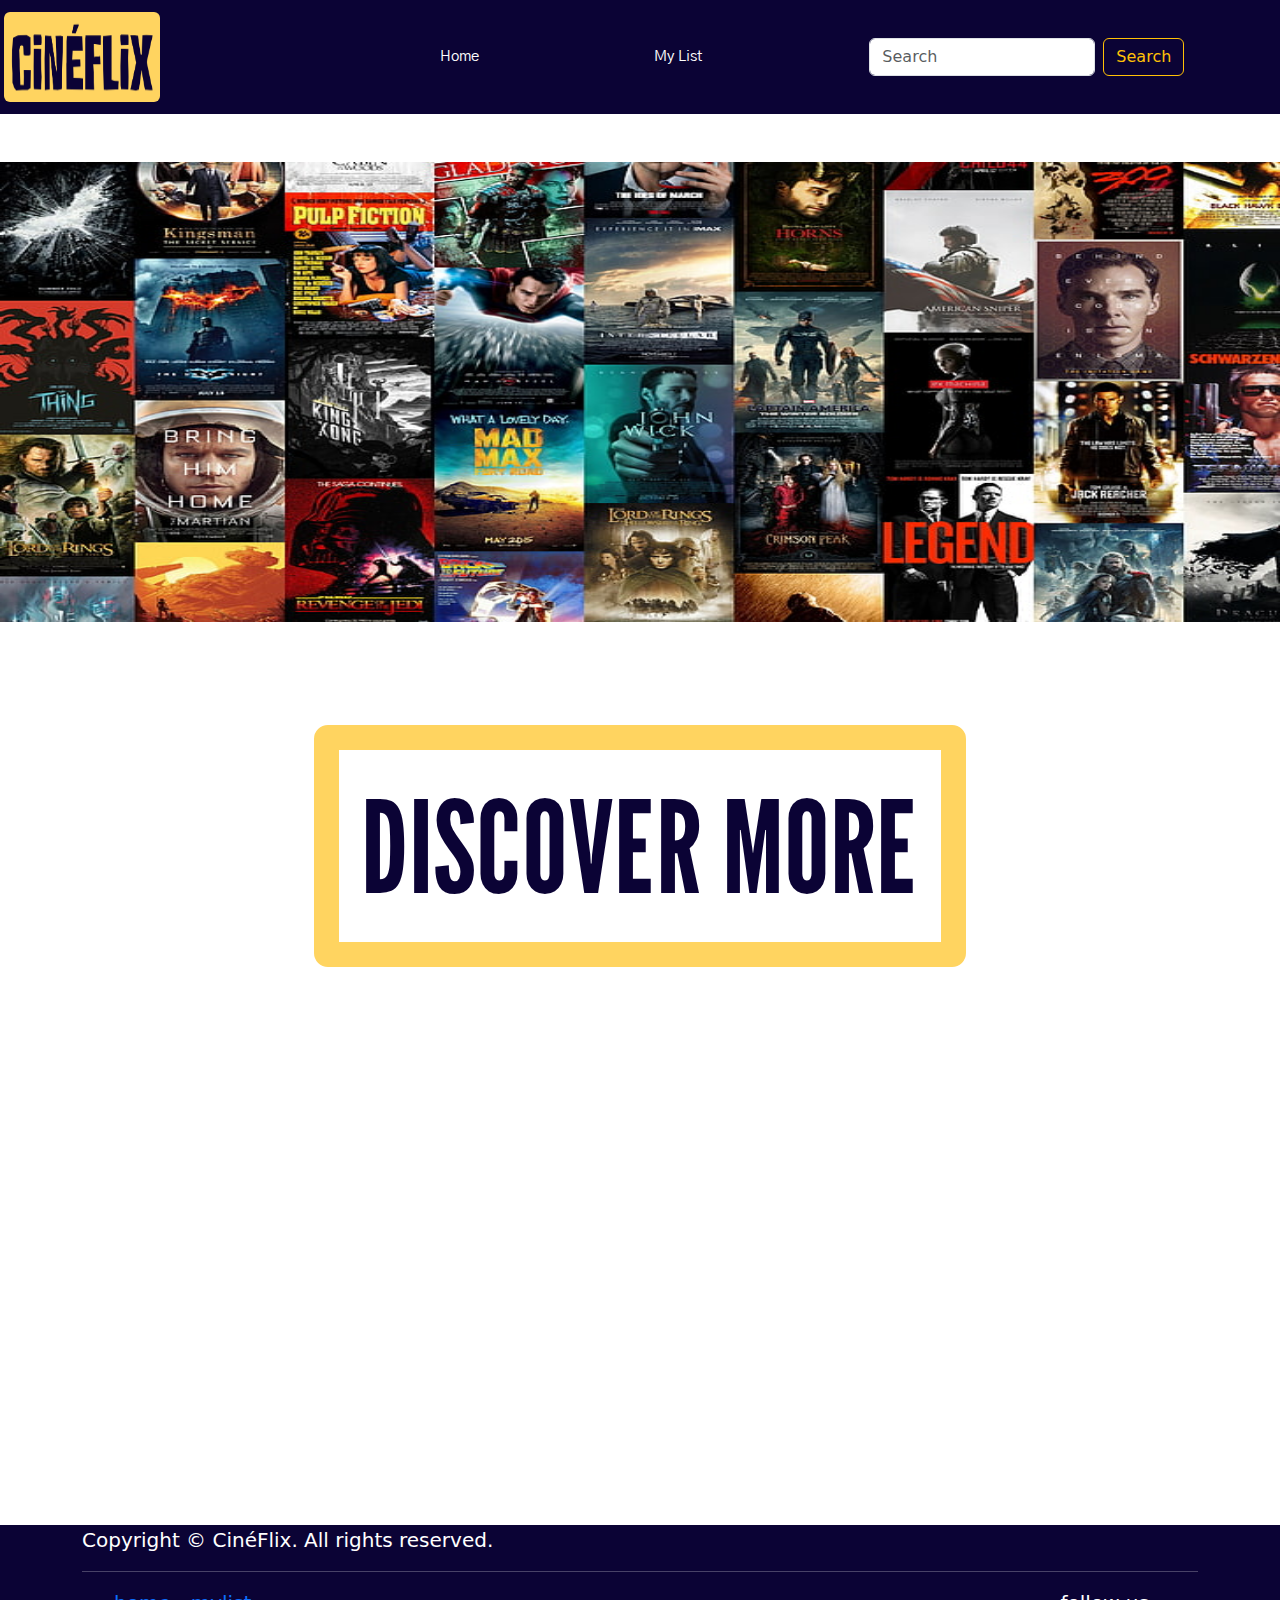
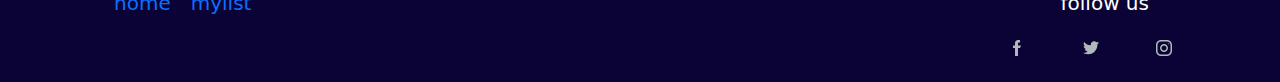
==== index.html @ 0601f97d "first commit" ====
<!DOCTYPE html>
<html lang="en">

<head>
    <meta charset="UTF-8">
    <meta name="viewport" content="width=device-width, initial-scale=1.0">
    <title>Document</title>
    <link rel="stylesheet" href="style/style.css">
    <link href="https://cdn.jsdelivr.net/npm/bootstrap@5.3.3/dist/css/bootstrap.min.css" rel="stylesheet"
        integrity="sha384-QWTKZyjpPEjISv5WaRU9OFeRpok6YctnYmDr5pNlyT2bRjXh0JMhjY6hW+ALEwIH" crossorigin="anonymous">
    <script src="https://cdn.jsdelivr.net/npm/bootstrap@5.3.3/dist/js/bootstrap.bundle.min.js"
        integrity="sha384-YvpcrYf0tY3lHB60NNkmXc5s9fDVZLESaAA55NDzOxhy9GkcIdslK1eN7N6jIeHz"
        crossorigin="anonymous"></script>
</head>

<body>
    <header>
        <nav class="navbar navbar-expand-md "> <!-- add format !!!! -->
            <a class="navbar-brand w-25 p-1" href="#"><img src="image/tthislogo.png" class="image-fluid w-50"
                    alt=""></a>
            <button class="navbar-toggler p-3" data-bs-toggle="collapse" data-bs-target="#link"><span
                    class="navbar-toggler-icon"></span></button>
            <ul id="link" class="navbar-nav collapse navbar-collapse p-3">
                <li class="nav-item"><a class="nav-link active" style="color: white;" href="index.html">Home</a></li>
                <li class="nav-item"><a class="nav-link" style="color: white;" href="myList.html">My List</a></li>
                <form class="d-flex aligne-items-end" role="search">
                    <input class="form-control me-2 w-75" type="search" placeholder="Search" aria-label="Search">
                    <button class="btn btn-outline-warning" type="submit">Search</button>
                </form>
            </ul>

        </nav>
    </header>

    <section class="image">
        <img src="image/backgroun_image.jpg" alt="">
    </section>

    <section class="discover">
        <div>DISCOVER MORE</div>
    </section>

    <section class="carousel">

    </section>




    <footer>
        <div class="container">
            <div class="Copyright">Copyright © CinéFlix. All rights reserved.</div>
            <hr>
            <div class="partie-2">
                <ul>
                    <li><a href="">home</a></li>
                    <li><a href="">mylist</a></li>
                </ul>
                <div class="reseau-sociaux">
                    <p>follow us</p>
                    <div class="icones">
                        <img src="image/facebook.svg" alt="">
                        <img src="image/twitter.svg" alt="">
                        <img src="image/Instagram.svg" alt="">
                    </div>
                </div>
            </div>


        </div>
    </footer>
</body>

</html>
---- style/style.css ----
@import url('https://fonts.googleapis.com/css2?family=Gothic+A1&display=swap');
@import url('https://fonts.googleapis.com/css2?family=Gothic+A1&family=League+Gothic&display=swap');


header {
    background-color: #0B0335;
}

a.navbar-brand img{
    border-radius: 6px;
    height: 7vw;
}

li.nav-item{
    font-size: 15px;
    font-family: "Gothic A1", sans-serif;
    font-weight: 400;
    font-style: normal;
}

ul#link{
    justify-content: space-around;
}

.image img{
    display: flex;
    margin-top: 3rem;
    width: 100%;
    height: 36vw;
}
/* .discover{
    height: 5em;
    width: 50vw;
    margin: 8% auto;
    border: solid 2px black;
} */


.discover div{
    /* height: 5em; */
    width: 51vw;
    margin: 8% auto;
    border: solid 2vw #FFD460;
    display: flex;
    align-items: center;
    justify-content: center;
    font-family: "League Gothic", sans-serif;
    font-optical-sizing: auto;
    font-weight: 400;
    font-size: 10vw;
    font-style: normal;
    font-variation-settings: "wdth" 100;
    /* margin-top: 50%; */
    color: #0B0335;
    border-radius: 14px;
}

footer  {
    background-color: #0B0335;
    color: white;
    font-size: 20px;
    
}

footer .container .Copyright{
    margin-top: 50%;
}

footer .container .partie-2{
    justify-content: space-between;
    display: flex;
    flex-direction: row;
}

footer .container .partie-2 ul{
    display: flex;
    flex-direction: row;
    justify-content: space-around;
}

footer .container .partie-2 ul li {
    list-style-type: none;
    padding-right: 20px;
    text-decoration: none;

}
footer .container .partie-2 ul li a{
    text-decoration: none;

}

footer .container .partie-2 .reseau-sociaux p{
    margin-top: 0;
    margin-bottom: -1rem; 
    margin-left: 6vw;


}

footer .container .partie-2 .reseau-sociaux .icones{
    margin-top: 1vw;

}

footer .container .partie-2 .reseau-sociaux .icones img{
    margin: 2vw;
}
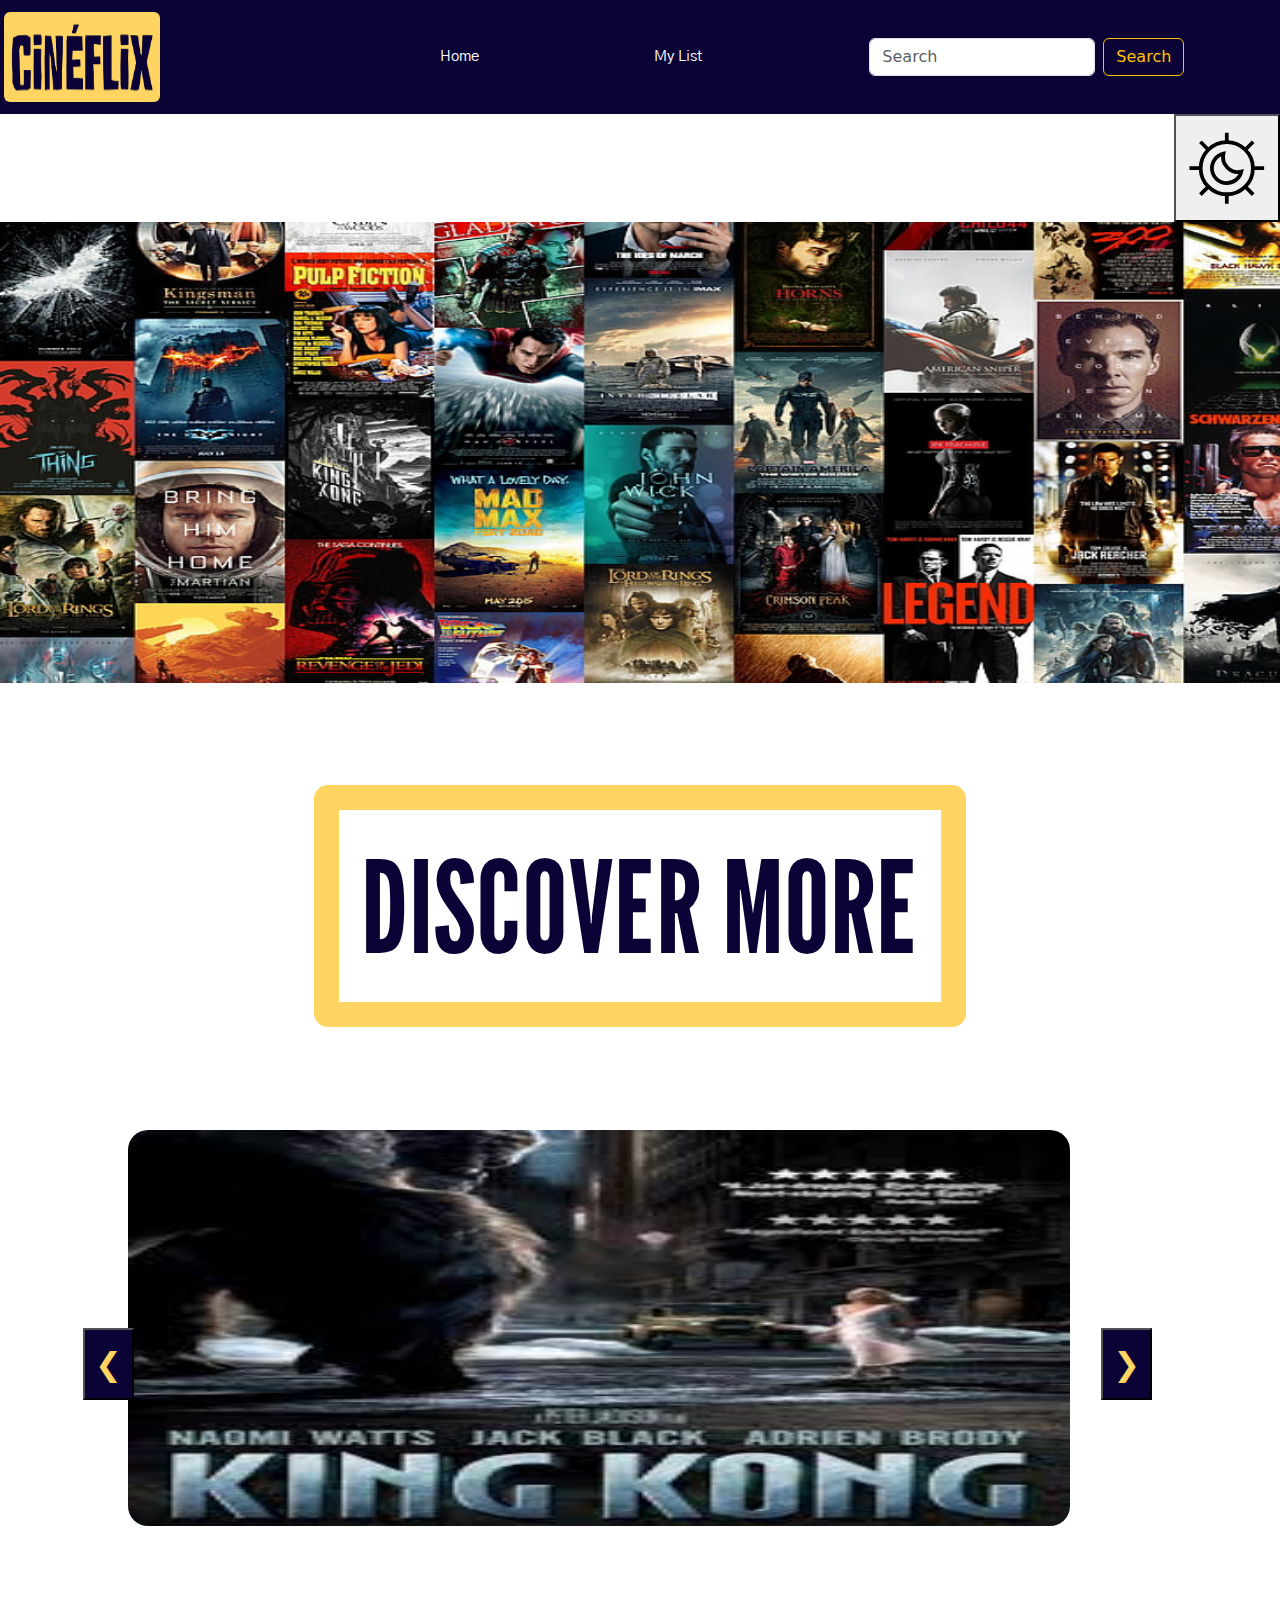
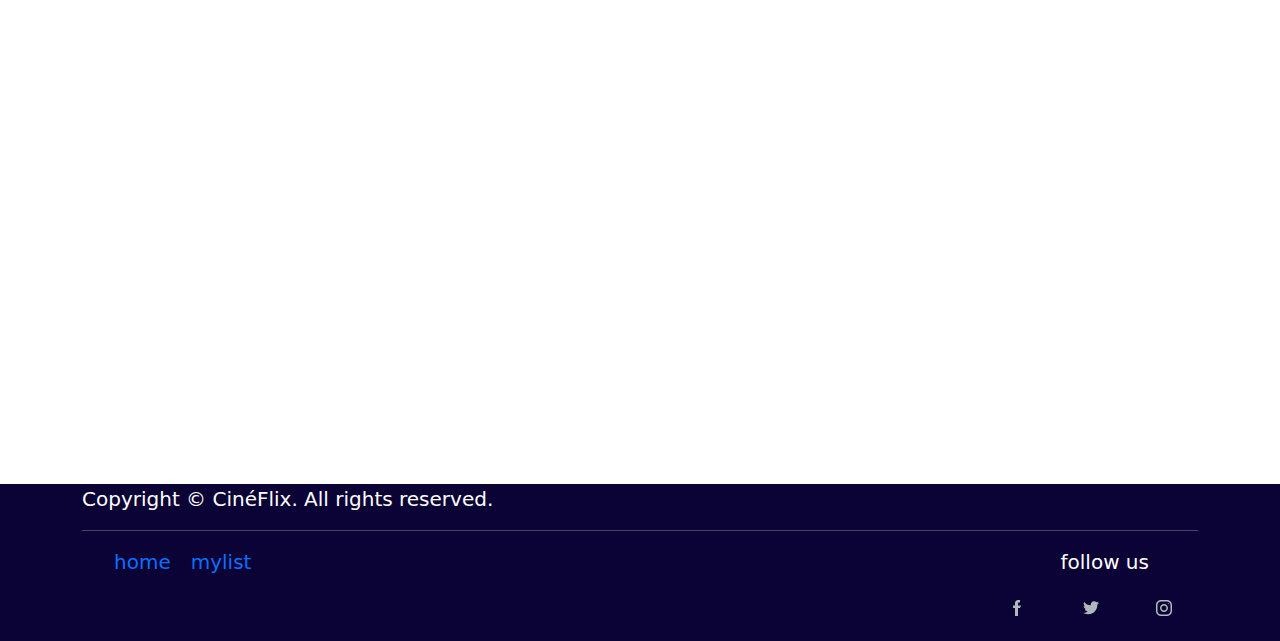
==== commit 5b16a763: "new commit" ====
--- a/index.html
+++ b/index.html
@@ -15,7 +15,7 @@
 
 <body>
     <header>
-        <nav class="navbar navbar-expand-md "> <!-- add format !!!! -->
+        <nav id="search-bar" class="navbar navbar-expand-md "> <!-- add format !!!! -->
             <a class="navbar-brand w-25 p-1" href="#"><img src="image/tthislogo.png" class="image-fluid w-50"
                     alt=""></a>
             <button class="navbar-toggler p-3" data-bs-toggle="collapse" data-bs-target="#link"><span
@@ -33,15 +33,24 @@
     </header>
 
     <section class="image">
+        <button id="switch"><svg width="800px" height="800px" viewBox="0 0 24 24" xmlns="http://www.w3.org/2000/svg" aria-labelledby="nightModeIconTitle" stroke="#000000" stroke-width="1" stroke-linecap="square" stroke-linejoin="miter" fill="none" color="#000000"> <title id="nightModeIconTitle">Night Mode</title> <path d="M12 19a7 7 0 1 0 0-14 7 7 0 0 0 0 14z"/> <path d="M15.899 12.899a4 4 0 0 1-4.797-4.797A4.002 4.002 0 0 0 12 16c1.9 0 3.49-1.325 3.899-3.101z"/> <path d="M12 5V3M12 21v-2"/> <path d="M5 12H2h3zM22 12h-3 3zM16.95 7.05L19.07 4.93 16.95 7.05zM4.929 19.071L7.05 16.95 4.93 19.07zM16.95 16.95l2.121 2.121-2.121-2.121zM4.929 4.929L7.05 7.05 4.93 4.93z"/> </svg></button>
         <img src="image/backgroun_image.jpg" alt="">
     </section>
 
     <section class="discover">
-        <div>DISCOVER MORE</div>
+        <div id="switch">DISCOVER MORE</div>
     </section>
 
     <section class="carousel">
+        <div class="slides">
+            
+            <img class="slide" src="movies/images (1).jfif" alt="1">
+            <img class="slide" src="movies/images (2).jfif" alt="2">
+            <img class="slide" src="movies/images.jfif" alt="2">
 
+        </div>
+        <button class="previ" onclick="prev()">&#10094</button>
+        <button class="next" onclick="next()">&#10095</button>
     </section>
 
 
@@ -69,6 +78,8 @@
 
         </div>
     </footer>
+
+    <script src="script.js"></script>
 </body>
 
 </html>--- a/style/style.css
+++ b/style/style.css
@@ -1,34 +1,50 @@
-
 @import url('https://fonts.googleapis.com/css2?family=Gothic+A1&display=swap');
 @import url('https://fonts.googleapis.com/css2?family=Gothic+A1&family=League+Gothic&display=swap');
+body{
+    background-color: white;
+}
+
+body.night-mode{
+    background-color: #212121;
+}
 
 
 header {
     background-color: #0B0335;
 }
 
-a.navbar-brand img{
+a.navbar-brand img {
     border-radius: 6px;
     height: 7vw;
 }
 
-li.nav-item{
+li.nav-item {
     font-size: 15px;
     font-family: "Gothic A1", sans-serif;
     font-weight: 400;
     font-style: normal;
 }
 
-ul#link{
+ul#link {
     justify-content: space-around;
 }
 
-.image img{
+.image #switch{
+    float: right;
+}
+
+.image #switch svg{
+    width: 7vw;
+    height: 8vw;
+}
+
+.image img {
     display: flex;
     margin-top: 3rem;
     width: 100%;
     height: 36vw;
 }
+
 /* .discover{
     height: 5em;
     width: 50vw;
@@ -37,7 +53,7 @@
 } */
 
 
-.discover div{
+.discover div {
     /* height: 5em; */
     width: 51vw;
     margin: 8% auto;
@@ -56,24 +72,74 @@
     border-radius: 14px;
 }
 
-footer  {
+
+.discover div.night-mode{
+    background-color: #0B0335;
+    color: white;
+    
+}
+
+
+/* carrousel */
+.carousel {
+    position: relative;
+    width: 80%;
+    margin: auto;
+    align-items: center;
+    /* display: flex; */
+}
+
+
+.carousel img {
+    width: 92%;
+    display: none;
+    height: 31vw;
+    border-radius: 20px;
+
+}
+
+img.displaySlide {
+    display: block;
+}
+
+.carousel button {
+    position: absolute;
+    top: 50%;
+    font-size: 2rem;
+    background-color: #0B0335;
+    color: #FFD460;
+    cursor: pointer;
+    padding: 10px;
+
+}
+
+.previ {
+    left: -45px;
+}
+
+.next {
+    right: 0;
+}
+
+/* footer  */
+footer {
     background-color: #0B0335;
     color: white;
     font-size: 20px;
-    
+
 }
 
-footer .container .Copyright{
+footer .container .Copyright {
     margin-top: 50%;
 }
 
-footer .container .partie-2{
+footer .container .partie-2 {
     justify-content: space-between;
     display: flex;
     flex-direction: row;
 }
 
-footer .container .partie-2 ul{
+footer .container .partie-2 ul {
     display: flex;
     flex-direction: row;
     justify-content: space-around;
@@ -85,25 +151,45 @@
     text-decoration: none;
 
 }
-footer .container .partie-2 ul li a{
+
+footer .container .partie-2 ul li a {
     text-decoration: none;
 
 }
 
-footer .container .partie-2 .reseau-sociaux p{
+footer .container .partie-2 .reseau-sociaux p {
     margin-top: 0;
-    margin-bottom: -1rem; 
+    margin-bottom: -1rem;
     margin-left: 6vw;
 
 
 }
 
-footer .container .partie-2 .reseau-sociaux .icones{
+footer .container .partie-2 .reseau-sociaux .icones {
     margin-top: 1vw;
 
 }
 
-footer .container .partie-2 .reseau-sociaux .icones img{
+footer .container .partie-2 .reseau-sociaux .icones img {
     margin: 2vw;
 }
 
+
+
+
+
+
+@media screen and (max-width: 426px){
+    .carousel button {
+        position: absolute;
+        top: 19%;
+        font-size: 2rem;
+        background-color:#0B0335;
+        color: #FFD460;
+        cursor: pointer;
+        /* padding: 10px; */
+        margin-left: 1vw;
+        margin-right: -3vw;
+    }
+
+}